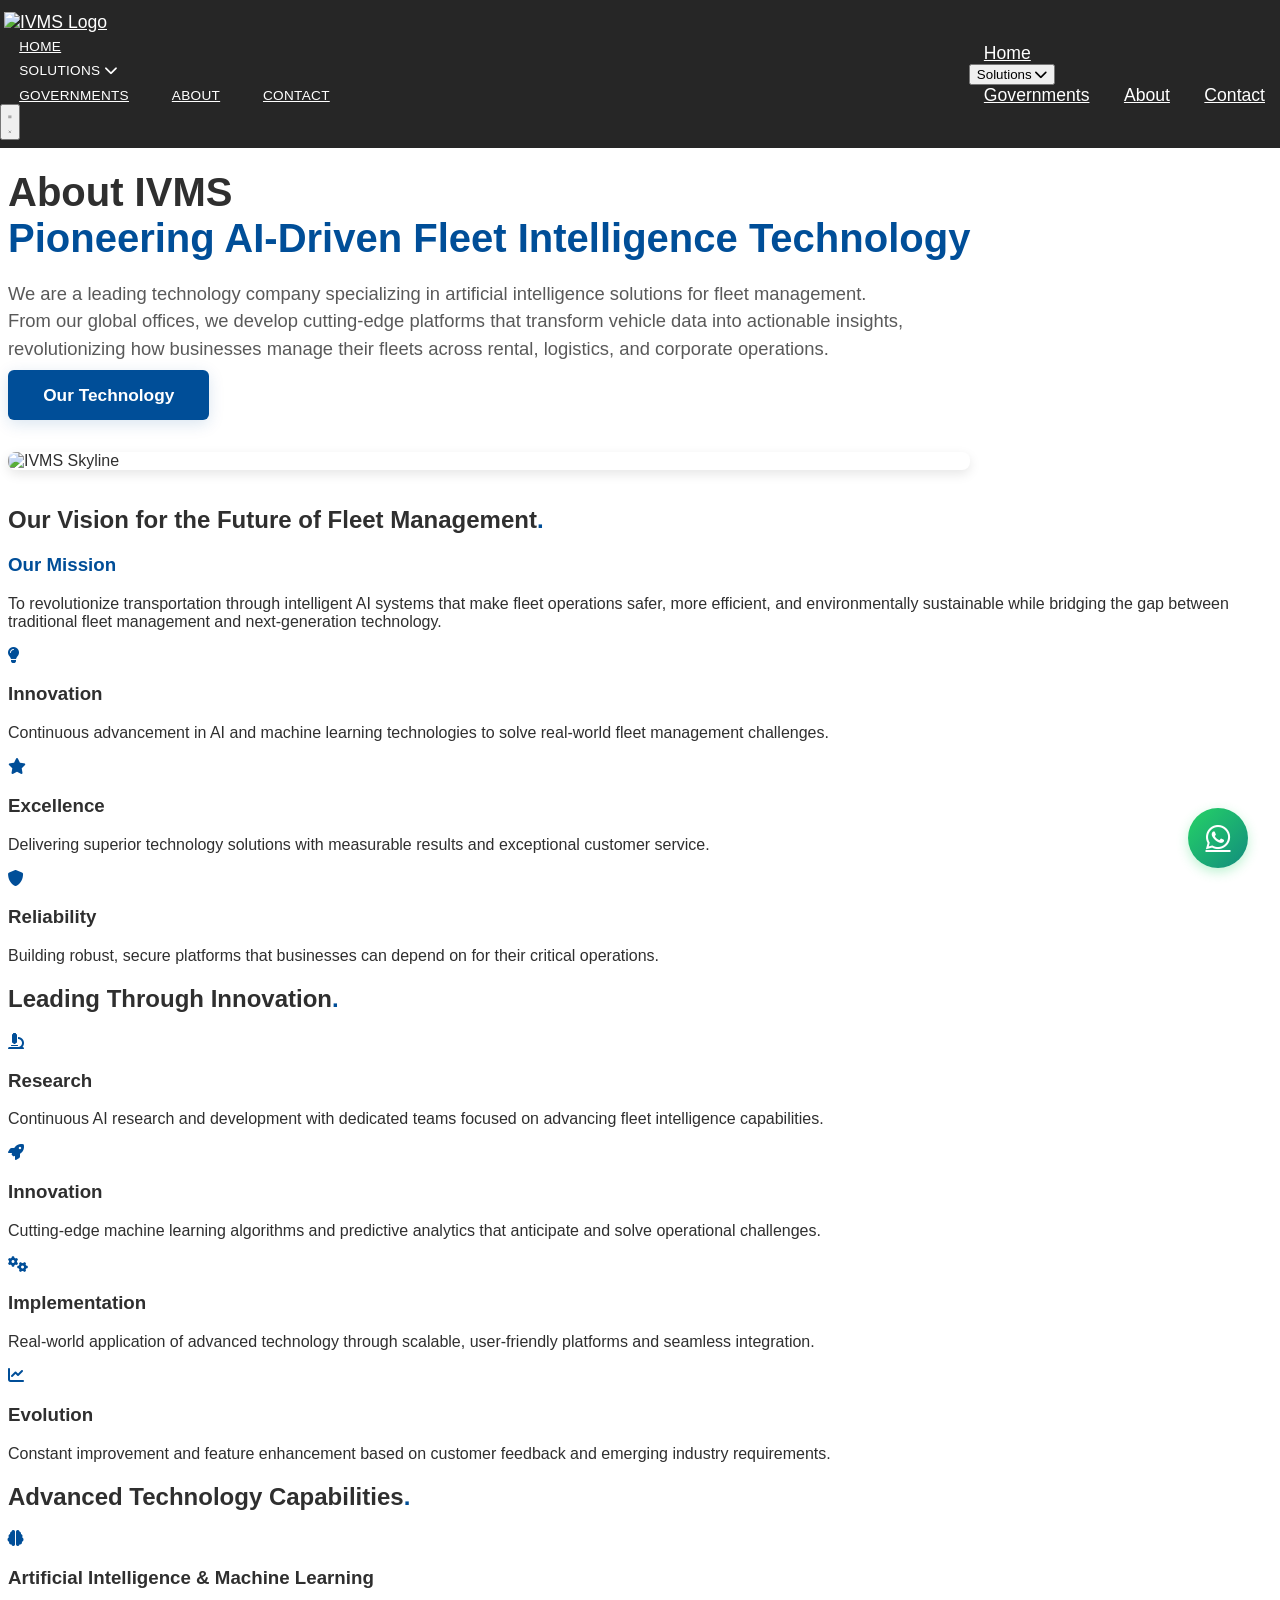
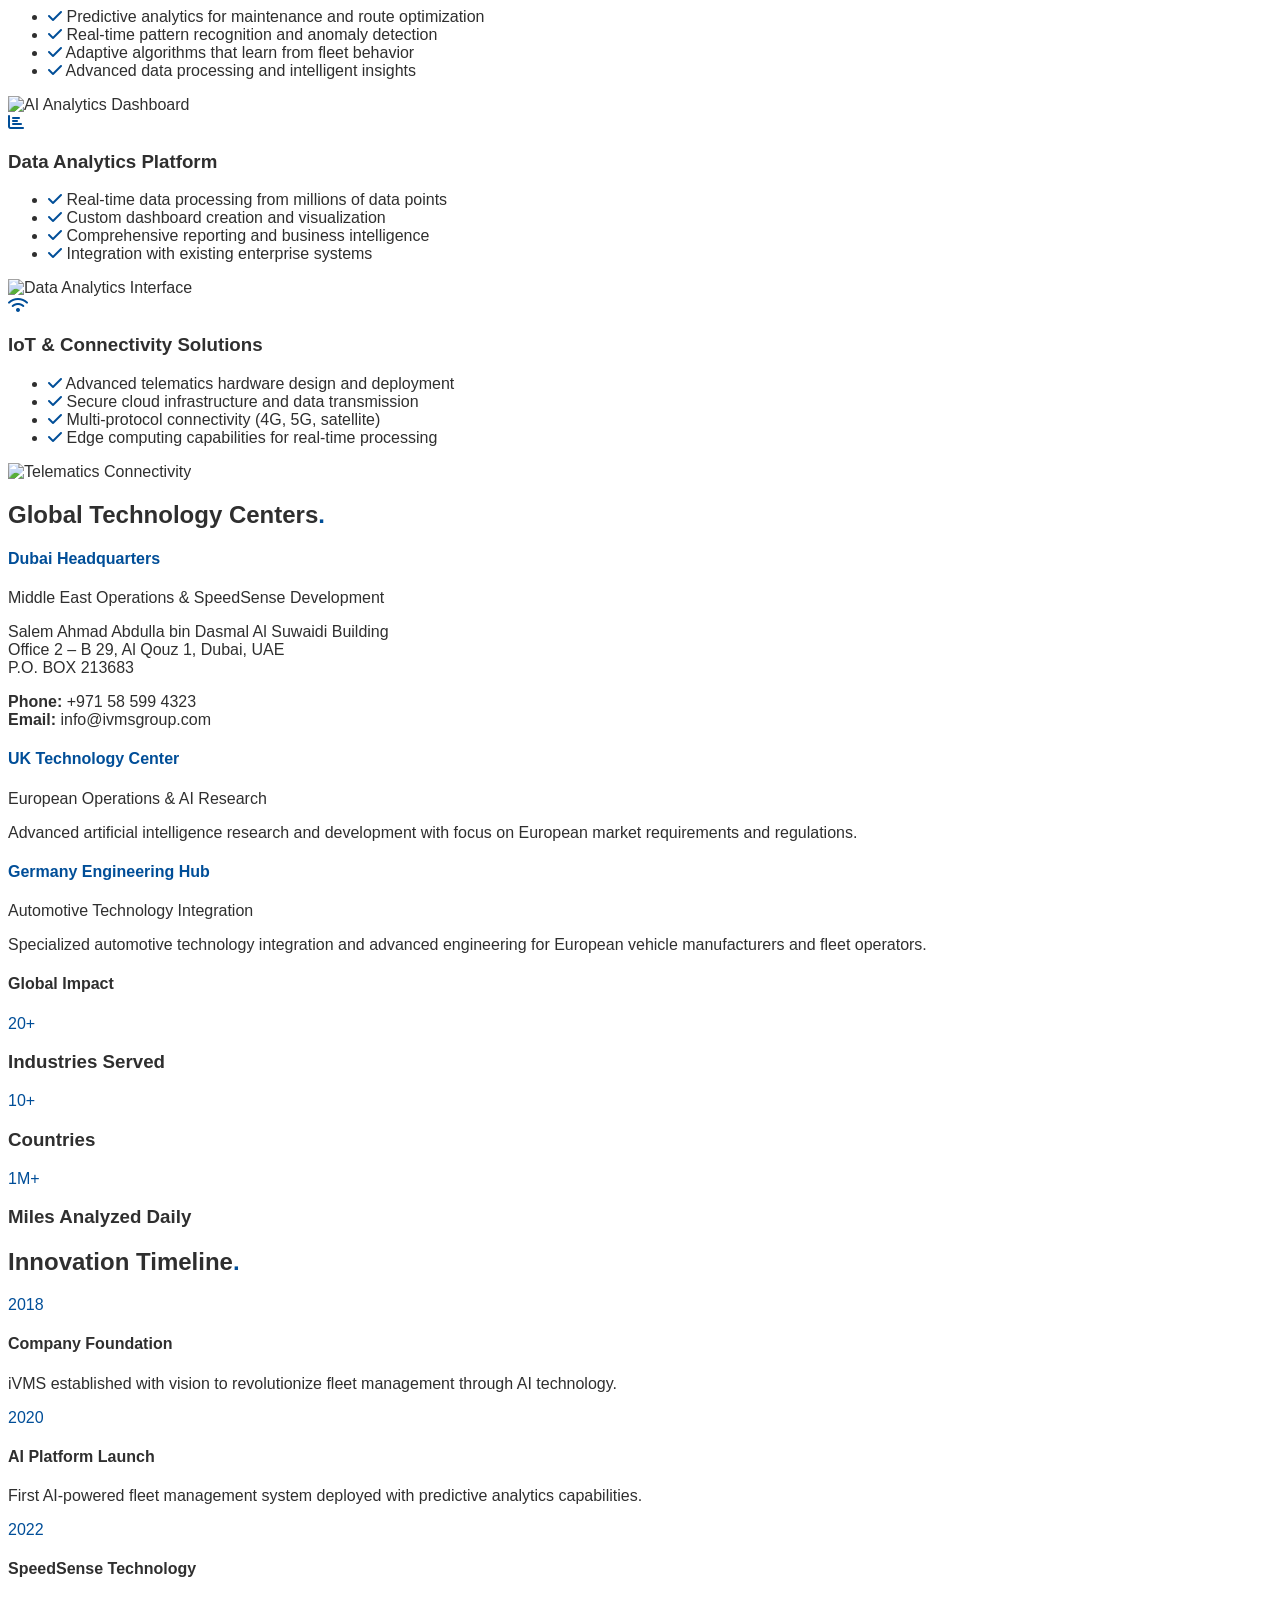
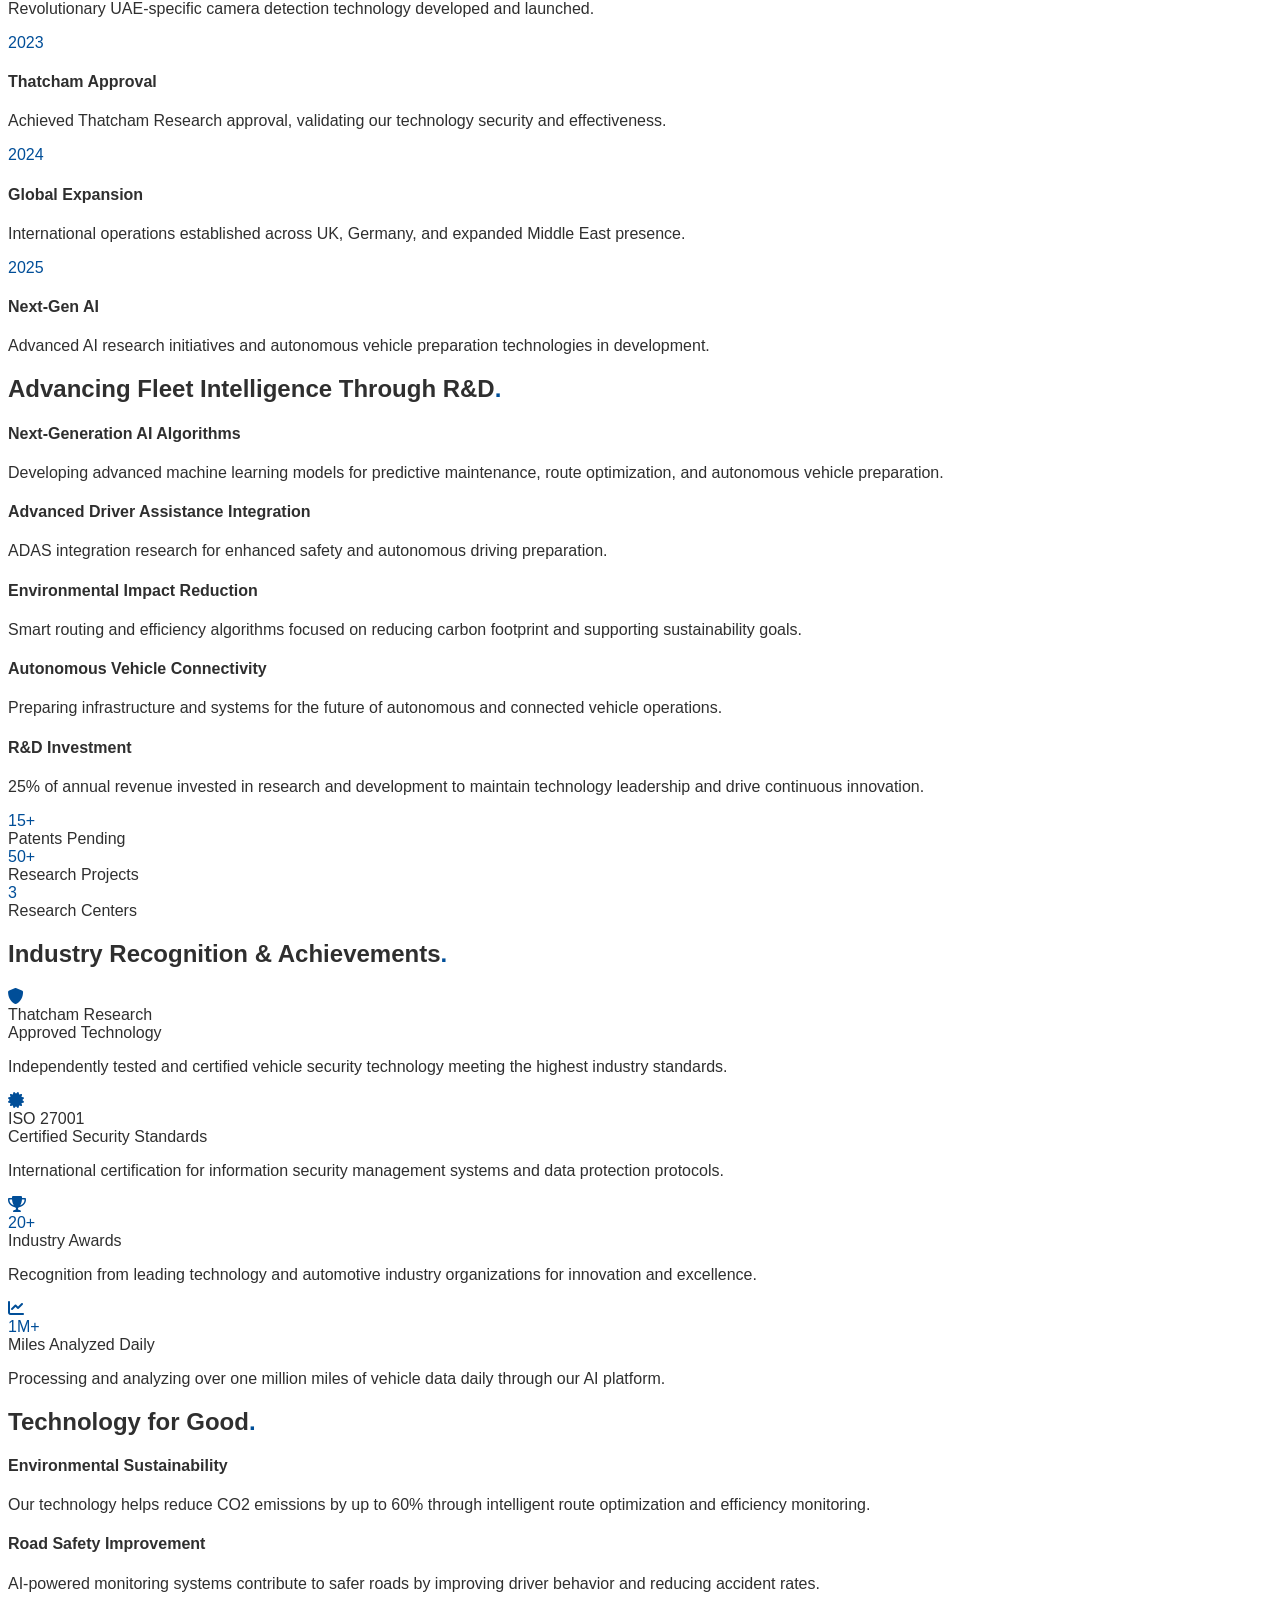
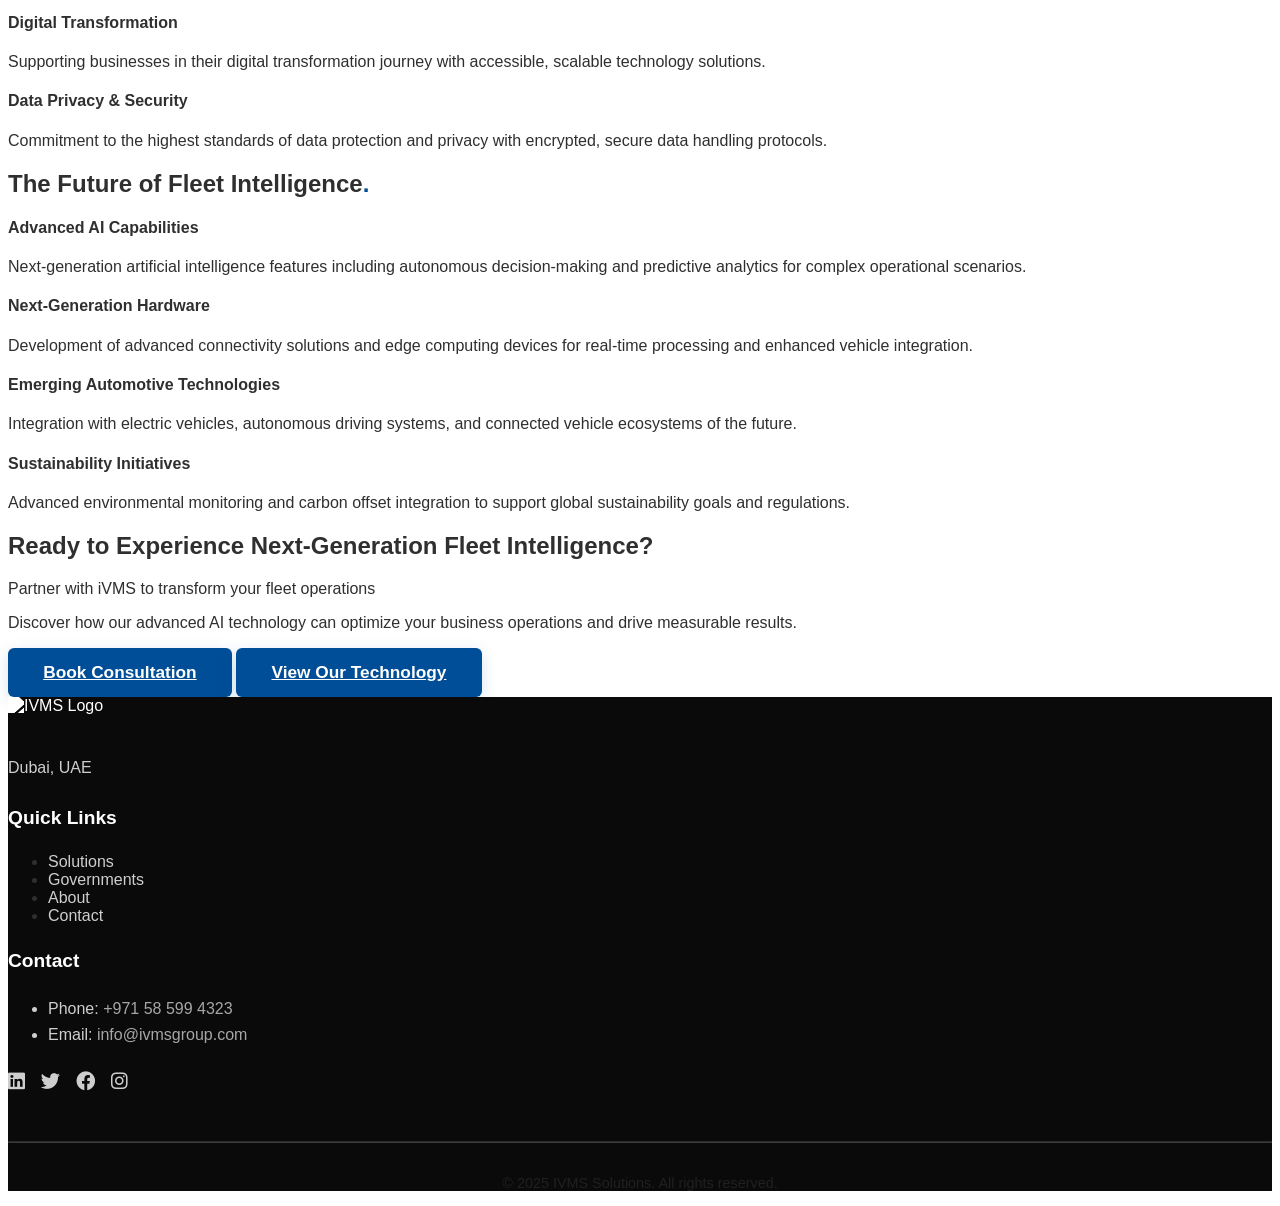
==== about.html @ 9faf1173 "Enhance website performance, accessibility, and user experience Co-authored-by: affan.mohammed1993 <" ====
<!DOCTYPE html>
<html lang="en-GB">
<head>
    <meta charset="UTF-8">
    <meta name="viewport" content="width=device-width, initial-scale=1.0">
    <meta name="description" content="About IVMS - Leading provider of AI-powered fleet technology solutions. Discover how our intelligent vehicle management systems predict, optimize, and protect fleet operations across rental, logistics, and government sectors.">
    <title>About Us | IVMS - Intelligent Vehicle Management System</title>
    <link href="https://cdn.jsdelivr.net/npm/tailwindcss@2.2.19/dist/tailwind.min.css" rel="stylesheet">
    <link rel="stylesheet" href="https://cdnjs.cloudflare.com/ajax/libs/font-awesome/6.0.0/css/all.min.css">
    <link rel="icon" type="image/png" href="src/images/ivms-logo.png">
    <link href="https://fonts.googleapis.com/css2?family=Inter:wght@300;400;500;600;700&display=swap" rel="stylesheet">
    <style>
        :root {
            --primary-blue: #004E98;
            --secondary-blue: #3A6EA5;
            --teal-primary: #00A3A3;
            --teal-light: #00D1D1;
            --teal-dark: #007A7A;
            --dark-bg: #0A0A0A;
            --light-bg: #FFFFFF;
            --text-primary: #2F2F2F;
            --text-secondary: rgba(47, 47, 47, 0.8);
            --text-light: #FFFFFF;
            --text-muted: #666666;
            --border-light: #EDEDED;
            --overlay-dark: rgba(30, 30, 30, 0.65);
            --card-bg: rgba(255, 255, 255, 0.05);
            --fleet-blue: var(--primary-blue);
            --urban-slate: #3A3F45;
            --white: #FFFFFF;
            --black: #000000;
            --text-dark: #2F2F2F;
            --text-medium: #333333;
            --overlay-opacity: 0.85;
            --font-family-primary: "Suisse BP Intl", sans-serif;
        }
        
        body {
            font-family: var(--font-family-primary);
            background-color: var(--white);
            color: var(--text-primary);
            overflow-x: hidden;
            -webkit-font-smoothing: antialiased;
            -moz-osx-font-smoothing: grayscale;
            scroll-behavior: smooth;
        }
        
        /* Smooth scrolling for anchor links with offset for fixed header */
        html {
            scroll-behavior: smooth;
            scroll-padding-top: 80px; /* Adjust based on your header height */
        }
        
        /* Ensure sections with IDs have proper spacing */
        section[id] {
            scroll-margin-top: 80px; /* Alternative for older browsers */
        }
        
        h1, h2, h3, h4, h5, h6 {
            font-family: var(--font-family-primary);
            color: var(--text-dark);
        }
        
        p, span, div, li, ul, ol, a, label, th, td {
            font-family: var(--font-family-primary);
            color: var(--text-dark);
        }
        
        .text-secondary {
            color: var(--text-secondary);
        }
        
        .hero-section-new-layout {
            display: flex;
            flex-direction: column;
            align-items: flex-start;
            padding: 8rem 0 0rem 0;
            background-color: var(--white);
            text-align: left;
        }

        .new-hero-headline {
            color: var(--text-dark);
            font-size: 2rem;
            font-weight: 700;
            line-height: 1.15;
            margin-bottom: 0.4rem;
            text-align: left;
            max-width: 900px;
            margin-left: 0;
            margin-right: auto;
        }

        .new-hero-support {
            color: var(--text-secondary);
            font-size: 1rem;
            line-height: 1.5;
            margin-bottom: 0.5rem;
            max-width: 800px;
            text-align: left;
            margin-left: 0;
            margin-right: auto;
        }

        .new-hero-image {
            display: block;
            height: auto;
            object-fit: contain;
            border-radius: 8px;
            box-shadow: 0 4px 12px rgba(0, 0, 0, 0.1);
            margin-top: 2rem;
            transition: transform 0.3s ease-in-out, box-shadow 0.3s ease-in-out;
        }

        .new-hero-image:hover {
            transform: scale(1.02);
            box-shadow: 0 8px 20px rgba(0, 0, 0, 0.2);
        }

        @media (min-width: 768px) {
            .new-hero-headline {
                font-size: 2.5rem;
                max-width: 1000px;
                margin-left: 0;
            }
            .new-hero-support {
                font-size: 1.15rem;
                max-width: 900px;
                margin-left: 0;
            }
            .hero-section-new-layout {
                padding: 8rem 0 1rem 0;
            }
        }
        
        .hero-cta, .cta-bottom {
            background: var(--primary-blue);
            color: var(--text-light);
            font-weight: 600;
            border-radius: 6px;
            padding: 0.9rem 2.2rem;
            border: none;
            font-size: 1.08rem;
            box-shadow: 0 4px 16px rgba(0, 78, 152, 0.15);
            transition: all 0.2s ease;
            white-space: nowrap;
            min-width: 120px;
        }
        
        .hero-cta:hover, .cta-bottom:hover {
            background: var(--secondary-blue);
            transform: translateY(-2px);
            box-shadow: 0 6px 24px rgba(0, 78, 152, 0.25);
        }
        
        .logo {
            height: 64px;
            max-width: 220px;
            width: auto;
            margin-right: 2rem;
            transition: height 0.2s, max-width 0.2s;
        }
        
        .footer-logo {
            height: 100px;
            width: auto;
        }
        
        .whatsapp-button {
            position: fixed;
            bottom: 2rem;
            right: 2rem;
            background: linear-gradient(135deg, #25D366 0%, #128C7E 100%);
            color: white;
            border-radius: 50%;
            width: 60px;
            height: 60px;
            display: flex;
            align-items: center;
            justify-content: center;
            box-shadow: 0 4px 12px rgba(37, 211, 102, 0.3);
            transition: all 0.3s ease;
            z-index: 100;
            animation: pulse 2s infinite;
        }
        
        .whatsapp-button:hover {
            transform: scale(1.1);
            box-shadow: 0 6px 16px rgba(37, 211, 102, 0.4);
        }
        
        .whatsapp-button i {
            font-size: 28px;
        }
        
        @keyframes pulse {
            0% {
                box-shadow: 0 0 0 0 rgba(37, 211, 102, 0.5);
            }
            70% {
                box-shadow: 0 0 0 15px rgba(37, 211, 102, 0);
            }
            100% {
                box-shadow: 0 0 0 0 rgba(37, 211, 102, 0);
            }
        }
        
        .main-nav {
            display: flex;
            align-items: center;
            justify-content: space-between;
            padding: 0.5rem 0;
            background: rgba(0, 0, 0, 0.85);
            backdrop-filter: blur(8px);
            border: none;
            box-shadow: none;
            position: fixed;
            top: 0;
            left: 0;
            width: 100%;
            z-index: 100;
            max-width: 100vw;
            transition: background 0.2s, backdrop-filter 0.2s;
        }
        
        .nav-logo {
            display: flex;
            align-items: center;
            background: transparent;
        }
        
        .nav-logo a {
            display: block;
            transition: all 0.3s ease;
            border-radius: 6px;
            padding: 4px;
        }
        
        .nav-logo a:hover {
            background: rgba(255, 255, 255, 0.1);
            backdrop-filter: blur(8px);
            transform: scale(1.05);
        }
        
        .nav-logo img {
            transition: all 0.3s ease;
        }
        
        .nav-logo a:hover img {
            filter: brightness(1.1);
        }
        
        .nav-links {
            display: flex;
            align-items: center;
            gap: 0.5rem;
        }
        
        .nav-link {
            color: #fff;
            font-weight: 500;
            font-size: 1.05rem;
            padding: 0.5rem 1.2rem;
            background: none;
            border: none;
            border-radius: 6px;
            transition: all 0.3s ease;
            position: relative;
            letter-spacing: 0.3px;
            text-transform: uppercase;
            font-size: 0.85rem;
        }
        
        .nav-link:hover, .nav-link:focus {
            color: #fff;
            background: rgba(255, 255, 255, 0.1);
            backdrop-filter: blur(8px);
        }
        
        .nav-link::after {
            content: '';
            display: block;
            width: 0;
            height: 2px;
            background: #00A3A3;
            transition: width 0.3s ease;
            position: absolute;
            left: 50%;
            transform: translateX(-50%);
            bottom: 0;
        }
        
        .nav-link:hover::after, .nav-link:focus::after {
            width: 70%;
        }
        
        @media (max-width: 900px) {
            .logo {
                height: 48px;
                max-width: 150px;
            }
            .nav-link {
                font-size: 0.95rem;
            }
        }
        
        @media (max-width: 600px) {
            .main-nav {
                flex-direction: column;
                align-items: flex-start;
                padding: 0.5rem 1rem;
            }
            .nav-links {
                flex-direction: column;
                align-items: flex-start;
                gap: 0.2rem;
                width: 100%;
            }
            .logo {
                height: 40px;
                max-width: 120px;
            }
        }
        
        .cta-bottom {
            background: var(--primary-blue);
            color: var(--text-light);
            font-weight: 600;
            border-radius: 6px;
            padding: 0.9rem 2.2rem;
            border: none;
            font-size: 1.08rem;
            box-shadow: 0 4px 16px rgba(0, 78, 152, 0.15);
            transition: all 0.2s ease;
            outline: none;
            display: inline-block;
        }
        
        .cta-bottom:hover, .cta-bottom:focus {
            background: var(--secondary-blue);
            transform: translateY(-2px);
            box-shadow: 0 6px 24px rgba(0, 78, 152, 0.25);
        }
        
        .footer-heading {
            color: #fff !important;
            font-size: 1.2rem;
            font-weight: 600;
            margin-bottom: 1.5rem;
            opacity: 1;
        }
        
        .footer-text {
            color: #fff !important;
            font-size: 1rem;
            line-height: 1.6;
            opacity: 0.8;
        }
        
        .footer-link {
            color: #fff !important;
            opacity: 0.8;
            transition: all 0.3s ease;
            text-decoration: none;
        }
        
        .footer-link:hover {
            color: #00A3A3 !important;
            opacity: 1;
        }
        
        .footer-logo {
            height: 80px;
            width: auto;
            margin-bottom: 1.5rem;
            filter: brightness(0) invert(1);
        }
        
        .footer-social-links {
            display: flex;
            gap: 1rem;
            margin-top: 1.5rem;
        }
        
        .footer-social-links a {
            color: #fff;
            opacity: 0.8;
            font-size: 1.2rem;
            transition: all 0.3s ease;
        }
        
        .footer-social-links a:hover {
            color: #00A3A3;
            opacity: 1;
            transform: translateY(-2px);
        }
        
        .footer-divider {
            border-color: rgba(255, 255, 255, 0.2);
            margin: 3rem 0 2rem 0;
        }
        
        .footer-copyright {
            color: #fff;
            opacity: 0.6;
            font-size: 0.9rem;
            text-align: center;
        }
        
        nav a {
            color: var(--text-light);
            transition: color 0.3s ease;
            font-size: 1.1rem;
            padding: 0 15px;
        }

        .dropdown-menu { display: none; position: absolute; top: 100%; left: 0; margin-top: 0; }
        .dropdown-menu.show { display: block !important; }
        @media (min-width: 640px) {
          .dropdown-parent:hover .dropdown-menu,
          .dropdown-parent:focus-within .dropdown-menu {
            display: block !important;
          }
        }

        .dropdown-menu a { color: #fff !important; }
    </style>
</head>
<body>
    <!-- Navigation Bar -->
    <nav class="fixed w-full z-50 main-nav">
        <div class="max-w-7xl mx-auto px-4 sm:px-6 lg:px-8">
            <div class="flex justify-between h-16 items-center">
                <div class="flex items-center">
                    <div class="flex-shrink-0 nav-logo">
                        <a href="index.html">
                        <img class="h-12 w-auto" src="src/images/ivms-logo.png" alt="IVMS Logo">
                        </a>
                    </div>
                    <div class="hidden sm:ml-6 sm:flex sm:space-x-8">
                        <a href="index.html" class="nav-link">Home</a>
                        <div class="relative group dropdown-parent">
                            <button class="nav-link dropdown-toggle">Solutions <i class="fas fa-chevron-down text-xs ml-1"></i></button>
                            <div class="dropdown-menu absolute left-0 bg-gray-800 text-white mt-2 rounded-md shadow-lg z-20 min-w-[180px]">
                                <a href="speedsense.html" class="block px-4 py-2 text-sm hover:bg-gray-700">SpeedSense</a>
                                <a href="rental-leasing.html" class="block px-4 py-2 text-sm hover:bg-gray-700">Rental & Leasing</a>
                                <a href="logistics.html" class="block px-4 py-2 text-sm hover:bg-gray-700">Logistics</a>
                            </div>
                        </div>
                        <a href="governments.html" class="nav-link">Governments</a>
                        <a href="about.html" class="nav-link">About</a>
                        <a href="contact.html" class="nav-link">Contact</a>
                    </div>
                </div>
                <div class="-mr-2 flex items-center sm:hidden">
                    <button id="mobile-menu-button" type="button" class="inline-flex items-center justify-center p-2 rounded-md text-white hover:text-gray-200 hover:bg-gray-700 focus:outline-none focus:ring-2 focus:ring-inset focus:ring-white" aria-controls="mobile-menu" aria-expanded="false">
                        <span class="sr-only">Open main menu</span>
                        <svg class="block h-6 w-6" xmlns="http://www.w3.org/2000/svg" fill="none" viewBox="0 0 24 24" stroke="currentColor" aria-hidden="true">
                            <path stroke-linecap="round" stroke-linejoin="round" stroke-width="2" d="M4 6h16M4 12h16M4 18h16" />
                        </svg>
                        <svg class="hidden h-6 w-6" xmlns="http://www.w3.org/2000/svg" fill="none" viewBox="0 0 24 24" stroke="currentColor" aria-hidden="true">
                            <path stroke-linecap="round" stroke-linejoin="round" stroke-width="2" d="M6 18L18 6M6 6l12 12" />
                        </svg>
                    </button>
                </div>
            </div>
        </div>
        <!-- Mobile menu -->
        <div class="sm:hidden hidden" id="mobile-menu">
            <div class="px-2 pt-2 pb-3 space-y-1">
                <a href="index.html" class="block px-3 py-2 rounded-md text-base font-medium text-white hover:bg-gray-700">Home</a>
                <div class="group dropdown-parent">
                    <button class="block px-3 py-2 rounded-md text-base font-medium text-white hover:bg-gray-700 w-full text-left dropdown-toggle">Solutions <i class="fas fa-chevron-down text-xs ml-1"></i></button>
                    <div class="dropdown-menu hidden pl-4 space-y-1">
                        <a href="speedsense.html" class="block px-3 py-2 rounded-md text-base font-medium text-white hover:bg-gray-700">SpeedSense</a>
                        <a href="rental-leasing.html" class="block px-3 py-2 rounded-md text-base font-medium text-white hover:bg-gray-700">Rental & Leasing</a>
                        <a href="logistics.html" class="block px-3 py-2 rounded-md text-base font-medium text-white hover:bg-gray-700">Logistics</a>
                    </div>
                </div>
                <a href="governments.html" class="block px-3 py-2 rounded-md text-base font-medium text-white hover:bg-gray-700">Governments</a>
                <a href="about.html" class="block px-3 py-2 rounded-md text-base font-medium text-white hover:bg-gray-700">About</a>
                <a href="contact.html" class="block px-3 py-2 rounded-md text-base font-medium text-white hover:bg-gray-700">Contact</a>
            </div>
        </div>
    </nav>

    <main>
        <!-- Hero Section -->
        <section class="hero-section-new-layout">
            <div class="max-w-7xl mx-auto px-4">
                <div class="w-full bg-[#f7f7f9] rounded-2xl shadow-xl p-6 md:p-8 flex flex-col lg:flex-row items-center gap-12">
                    <div class="lg:w-1/2 w-full">
                        <h1 class="new-hero-headline text-4xl md:text-5xl lg:text-6xl font-bold mb-6 leading-tight">
                            About IVMS<br>
                            <span style="color: #004E98;">Pioneering AI-Driven Fleet Intelligence Technology</span>
                        </h1>
                        <p class="new-hero-support text-lg text-gray-600 mb-8">
                            We are a leading technology company specializing in artificial intelligence solutions for fleet management. From our global offices, we develop cutting-edge platforms that transform vehicle data into actionable insights, revolutionizing how businesses manage their fleets across rental, logistics, and corporate operations.
                        </p>
                        <button class="cta-bottom">Our Technology</button>
                    </div>
                    <div class="lg:w-1/2 w-full flex justify-center">
                        <img src="src/images/ivms-skyline.png" alt="IVMS Skyline" class="new-hero-image rounded-lg shadow-xl w-full max-w-xl">
                    </div>
                </div>
            </div>
        </section>

        <!-- Company Vision Section -->
        <section class="py-20 bg-white">
            <div class="max-w-7xl mx-auto px-4">
                <h2 class="text-4xl font-bold mb-8">Our Vision for the Future of Fleet Management<span style="color:#004E98;">.</span></h2>
                <div class="w-full bg-[#f7f7f9] rounded-2xl shadow-xl p-10 mb-12">
                    <h3 class="text-2xl font-bold mb-6" style="color: #004E98;">Our Mission</h3>
                    <p class="text-lg text-gray-600">
                        To revolutionize transportation through intelligent AI systems that make fleet operations safer, more efficient, and environmentally sustainable while bridging the gap between traditional fleet management and next-generation technology.
                    </p>
                </div>
                <div class="grid grid-cols-1 md:grid-cols-3 gap-8">
                    <div class="bg-white rounded-lg shadow-lg p-8 transform hover:-translate-y-2 transition-transform duration-300">
                        <div class="text-4xl mb-4"><i class="fas fa-lightbulb" style="color: #004E98;"></i></div>
                        <h3 class="text-xl font-semibold text-gray-800 mb-3">Innovation</h3>
                        <p class="text-gray-600">Continuous advancement in AI and machine learning technologies to solve real-world fleet management challenges.</p>
                    </div>
                    <div class="bg-white rounded-lg shadow-lg p-8 transform hover:-translate-y-2 transition-transform duration-300">
                        <div class="text-4xl mb-4"><i class="fas fa-star" style="color: #004E98;"></i></div>
                        <h3 class="text-xl font-semibold text-gray-800 mb-3">Excellence</h3>
                        <p class="text-gray-600">Delivering superior technology solutions with measurable results and exceptional customer service.</p>
                    </div>
                    <div class="bg-white rounded-lg shadow-lg p-8 transform hover:-translate-y-2 transition-transform duration-300">
                        <div class="text-4xl mb-4"><i class="fas fa-shield-alt" style="color: #004E98;"></i></div>
                        <h3 class="text-xl font-semibold text-gray-800 mb-3">Reliability</h3>
                        <p class="text-gray-600">Building robust, secure platforms that businesses can depend on for their critical operations.</p>
                    </div>
                </div>
            </div>
        </section>

        <!-- Technology Leadership Section -->
        <section class="py-20 bg-[#f7f7f9]">
            <div class="max-w-7xl mx-auto px-4">
                <h2 class="text-4xl font-bold text-center mb-16">
                    Leading Through Innovation<span style="color:#004E98;">.</span>
                </h2>
                <div class="grid grid-cols-1 md:grid-cols-2 lg:grid-cols-4 gap-8">
                    <div class="bg-white rounded-lg shadow-lg p-8">
                        <div class="text-4xl mb-4"><i class="fas fa-microscope" style="color: #004E98;"></i></div>
                        <h3 class="text-xl font-semibold text-gray-800 mb-3">Research</h3>
                        <p class="text-gray-600">Continuous AI research and development with dedicated teams focused on advancing fleet intelligence capabilities.</p>
                    </div>
                    <div class="bg-white rounded-lg shadow-lg p-8">
                        <div class="text-4xl mb-4"><i class="fas fa-rocket" style="color: #004E98;"></i></div>
                        <h3 class="text-xl font-semibold text-gray-800 mb-3">Innovation</h3>
                        <p class="text-gray-600">Cutting-edge machine learning algorithms and predictive analytics that anticipate and solve operational challenges.</p>
                    </div>
                    <div class="bg-white rounded-lg shadow-lg p-8">
                        <div class="text-4xl mb-4"><i class="fas fa-cogs" style="color: #004E98;"></i></div>
                        <h3 class="text-xl font-semibold text-gray-800 mb-3">Implementation</h3>
                        <p class="text-gray-600">Real-world application of advanced technology through scalable, user-friendly platforms and seamless integration.</p>
                    </div>
                    <div class="bg-white rounded-lg shadow-lg p-8">
                        <div class="text-4xl mb-4"><i class="fas fa-chart-line" style="color: #004E98;"></i></div>
                        <h3 class="text-xl font-semibold text-gray-800 mb-3">Evolution</h3>
                        <p class="text-gray-600">Constant improvement and feature enhancement based on customer feedback and emerging industry requirements.</p>
                    </div>
                </div>
            </div>
        </section>

        <!-- Core Technology Capabilities Section -->
        <section class="py-20 bg-white">
            <div class="max-w-7xl mx-auto px-4">
                <h2 class="text-4xl font-bold text-center mb-16">
                    Advanced Technology Capabilities<span style="color:#004E98;">.</span>
                </h2>
                <div class="space-y-12">
                    <div class="bg-[#f7f7f9] rounded-2xl shadow-xl p-10">
                        <div class="flex flex-col lg:flex-row items-start gap-8">
                            <div class="lg:w-1/2">
                                <div class="flex items-center mb-6">
                                    <div class="text-4xl mr-4"><i class="fas fa-brain" style="color: #004E98;"></i></div>
                                    <h3 class="text-2xl font-bold text-gray-800">Artificial Intelligence & Machine Learning</h3>
                                </div>
                                <ul class="text-gray-600 space-y-3">
                                    <li class="flex items-start">
                                        <i class="fas fa-check mr-2 mt-1" style="color: #004E98;"></i>
                                        <span>Predictive analytics for maintenance and route optimization</span>
                                    </li>
                                    <li class="flex items-start">
                                        <i class="fas fa-check mr-2 mt-1" style="color: #004E98;"></i>
                                        <span>Real-time pattern recognition and anomaly detection</span>
                                    </li>
                                    <li class="flex items-start">
                                        <i class="fas fa-check mr-2 mt-1" style="color: #004E98;"></i>
                                        <span>Adaptive algorithms that learn from fleet behavior</span>
                                    </li>
                                    <li class="flex items-start">
                                        <i class="fas fa-check mr-2 mt-1" style="color: #004E98;"></i>
                                        <span>Advanced data processing and intelligent insights</span>
                                    </li>
                                </ul>
                            </div>
                            <div class="lg:w-1/2">
                                <div class="bg-white rounded-lg p-6 h-64 flex items-center justify-center">
                                    <img src="src/images/ai-analytics-dashboard.png" alt="AI Analytics Dashboard" class="rounded-lg shadow-xl w-full h-64 object-cover">
                                </div>
                            </div>
                        </div>
                    </div>

                    <div class="bg-[#f7f7f9] rounded-2xl shadow-xl p-10">
                        <div class="flex flex-col lg:flex-row items-start gap-8">
                            <div class="lg:w-1/2">
                                <div class="flex items-center mb-6">
                                    <div class="text-4xl mr-4"><i class="fas fa-chart-bar" style="color: #004E98;"></i></div>
                                    <h3 class="text-2xl font-bold text-gray-800">Data Analytics Platform</h3>
                                </div>
                                <ul class="text-gray-600 space-y-3">
                                    <li class="flex items-start">
                                        <i class="fas fa-check mr-2 mt-1" style="color: #004E98;"></i>
                                        <span>Real-time data processing from millions of data points</span>
                                    </li>
                                    <li class="flex items-start">
                                        <i class="fas fa-check mr-2 mt-1" style="color: #004E98;"></i>
                                        <span>Custom dashboard creation and visualization</span>
                                    </li>
                                    <li class="flex items-start">
                                        <i class="fas fa-check mr-2 mt-1" style="color: #004E98;"></i>
                                        <span>Comprehensive reporting and business intelligence</span>
                                    </li>
                                    <li class="flex items-start">
                                        <i class="fas fa-check mr-2 mt-1" style="color: #004E98;"></i>
                                        <span>Integration with existing enterprise systems</span>
                                    </li>
                                </ul>
                            </div>
                            <div class="lg:w-1/2">
                                <div class="bg-white rounded-lg p-6 h-64 flex items-center justify-center">
                                    <img src="src/images/data-analytics-interface.png" alt="Data Analytics Interface" class="rounded-lg shadow-xl w-full h-64 object-cover">
                                </div>
                            </div>
                        </div>
                    </div>

                    <div class="bg-[#f7f7f9] rounded-2xl shadow-xl p-10">
                        <div class="flex flex-col lg:flex-row items-start gap-8">
                            <div class="lg:w-1/2">
                                <div class="flex items-center mb-6">
                                    <div class="text-4xl mr-4"><i class="fas fa-wifi" style="color: #004E98;"></i></div>
                                    <h3 class="text-2xl font-bold text-gray-800">IoT & Connectivity Solutions</h3>
                                </div>
                                <ul class="text-gray-600 space-y-3">
                                    <li class="flex items-start">
                                        <i class="fas fa-check mr-2 mt-1" style="color: #004E98;"></i>
                                        <span>Advanced telematics hardware design and deployment</span>
                                    </li>
                                    <li class="flex items-start">
                                        <i class="fas fa-check mr-2 mt-1" style="color: #004E98;"></i>
                                        <span>Secure cloud infrastructure and data transmission</span>
                                    </li>
                                    <li class="flex items-start">
                                        <i class="fas fa-check mr-2 mt-1" style="color: #004E98;"></i>
                                        <span>Multi-protocol connectivity (4G, 5G, satellite)</span>
                                    </li>
                                    <li class="flex items-start">
                                        <i class="fas fa-check mr-2 mt-1" style="color: #004E98;"></i>
                                        <span>Edge computing capabilities for real-time processing</span>
                                    </li>
                                </ul>
                            </div>
                            <div class="lg:w-1/2">
                                <div class="bg-white rounded-lg p-6 h-64 flex items-center justify-center">
                                    <img src="src/images/telematics-connectivity.png" alt="Telematics Connectivity" class="rounded-lg shadow-xl w-full h-64 object-cover">
                                </div>
                            </div>
                        </div>
                    </div>
                </div>
            </div>
        </section>

        <!-- Global Presence Section -->
        <section class="py-20 bg-[#f7f7f9]">
            <div class="max-w-7xl mx-auto px-4">
                <h2 class="text-4xl font-bold text-center mb-16">
                    Global Technology Centers<span style="color:#004E98;">.</span>
                </h2>
                <div class="grid grid-cols-1 lg:grid-cols-3 gap-8 mb-12">
                    <div class="bg-white rounded-lg shadow-lg p-8 border-l-4 border-[#004E98]">
                        <h4 class="text-xl font-bold mb-4" style="color: #004E98;">Dubai Headquarters</h4>
                        <p class="font-semibold mb-3">Middle East Operations & SpeedSense Development</p>
                        <p class="text-gray-600 mb-4">
                            Salem Ahmad Abdulla bin Dasmal Al Suwaidi Building<br>
                            Office 2 – B 29, Al Qouz 1, Dubai, UAE<br>
                            P.O. BOX 213683
                        </p>
                        <p class="text-gray-600">
                            <strong>Phone:</strong> +971 58 599 4323<br>
                            <strong>Email:</strong> info@ivmsgroup.com
                        </p>
                    </div>
                    
                    <div class="bg-white rounded-lg shadow-lg p-8">
                        <h4 class="text-xl font-bold mb-4" style="color: #004E98;">UK Technology Center</h4>
                        <p class="font-semibold mb-3">European Operations & AI Research</p>
                        <p class="text-gray-600">Advanced artificial intelligence research and development with focus on European market requirements and regulations.</p>
                    </div>
                    
                    <div class="bg-white rounded-lg shadow-lg p-8">
                        <h4 class="text-xl font-bold mb-4" style="color: #004E98;">Germany Engineering Hub</h4>
                        <p class="font-semibold mb-3">Automotive Technology Integration</p>
                        <p class="text-gray-600">Specialized automotive technology integration and advanced engineering for European vehicle manufacturers and fleet operators.</p>
                    </div>
                </div>
                
                <div class="bg-white rounded-lg shadow-lg p-8">
                    <h4 class="text-2xl font-bold mb-8 text-center">Global Impact</h4>
                    <div class="grid grid-cols-1 md:grid-cols-3 gap-8">
                        <div class="text-center">
                            <div class="text-6xl font-bold mb-4" style="color: #004E98;">20+</div>
                            <h3 class="text-xl font-semibold text-gray-800 mb-2">Industries Served</h3>
                        </div>
                        <div class="text-center">
                            <div class="text-6xl font-bold mb-4" style="color: #004E98;">10+</div>
                            <h3 class="text-xl font-semibold text-gray-800 mb-2">Countries</h3>
                        </div>
                        <div class="text-center">
                            <div class="text-6xl font-bold mb-4" style="color: #004E98;">1M+</div>
                            <h3 class="text-xl font-semibold text-gray-800 mb-2">Miles Analyzed Daily</h3>
                        </div>
                    </div>
                </div>
            </div>
        </section>

        <!-- Company Milestones Section -->
        <section class="py-20 bg-white">
            <div class="max-w-7xl mx-auto px-4">
                <h2 class="text-4xl font-bold text-center mb-16">
                    Innovation Timeline<span style="color:#004E98;">.</span>
                </h2>
                <div class="grid grid-cols-1 md:grid-cols-2 lg:grid-cols-3 gap-8">
                    <div class="bg-[#f7f7f9] rounded-lg shadow-lg p-8">
                        <div class="text-3xl font-bold mb-4" style="color: #004E98;">2018</div>
                        <h4 class="text-xl font-semibold text-gray-800 mb-3">Company Foundation</h4>
                        <p class="text-gray-600">iVMS established with vision to revolutionize fleet management through AI technology.</p>
                    </div>
                    
                    <div class="bg-[#f7f7f9] rounded-lg shadow-lg p-8">
                        <div class="text-3xl font-bold mb-4" style="color: #004E98;">2020</div>
                        <h4 class="text-xl font-semibold text-gray-800 mb-3">AI Platform Launch</h4>
                        <p class="text-gray-600">First AI-powered fleet management system deployed with predictive analytics capabilities.</p>
                    </div>
                    
                    <div class="bg-[#f7f7f9] rounded-lg shadow-lg p-8">
                        <div class="text-3xl font-bold mb-4" style="color: #004E98;">2022</div>
                        <h4 class="text-xl font-semibold text-gray-800 mb-3">SpeedSense Technology</h4>
                        <p class="text-gray-600">Revolutionary UAE-specific camera detection technology developed and launched.</p>
                    </div>
                    
                    <div class="bg-[#f7f7f9] rounded-lg shadow-lg p-8">
                        <div class="text-3xl font-bold mb-4" style="color: #004E98;">2023</div>
                        <h4 class="text-xl font-semibold text-gray-800 mb-3">Thatcham Approval</h4>
                        <p class="text-gray-600">Achieved Thatcham Research approval, validating our technology security and effectiveness.</p>
                    </div>
                    
                    <div class="bg-[#f7f7f9] rounded-lg shadow-lg p-8">
                        <div class="text-3xl font-bold mb-4" style="color: #004E98;">2024</div>
                        <h4 class="text-xl font-semibold text-gray-800 mb-3">Global Expansion</h4>
                        <p class="text-gray-600">International operations established across UK, Germany, and expanded Middle East presence.</p>
                    </div>
                    
                    <div class="bg-[#f7f7f9] rounded-lg shadow-lg p-8">
                        <div class="text-3xl font-bold mb-4" style="color: #004E98;">2025</div>
                        <h4 class="text-xl font-semibold text-gray-800 mb-3">Next-Gen AI</h4>
                        <p class="text-gray-600">Advanced AI research initiatives and autonomous vehicle preparation technologies in development.</p>
                    </div>
                </div>
            </div>
        </section>

        <!-- Research & Development Section -->
        <section class="py-20 bg-white">
            <div class="max-w-7xl mx-auto px-4">
                <h2 class="text-4xl font-bold text-center mb-16">
                    Advancing Fleet Intelligence Through R&D<span style="color:#004E98;">.</span>
                </h2>
                <div class="grid grid-cols-1 md:grid-cols-2 lg:grid-cols-4 gap-8 mb-12">
                    <div class="bg-[#f7f7f9] rounded-lg shadow-lg p-8">
                        <h4 class="text-xl font-semibold text-gray-800 mb-3">Next-Generation AI Algorithms</h4>
                        <p class="text-gray-600">Developing advanced machine learning models for predictive maintenance, route optimization, and autonomous vehicle preparation.</p>
                    </div>
                    
                    <div class="bg-[#f7f7f9] rounded-lg shadow-lg p-8">
                        <h4 class="text-xl font-semibold text-gray-800 mb-3">Advanced Driver Assistance Integration</h4>
                        <p class="text-gray-600">ADAS integration research for enhanced safety and autonomous driving preparation.</p>
                    </div>
                    
                    <div class="bg-[#f7f7f9] rounded-lg shadow-lg p-8">
                        <h4 class="text-xl font-semibold text-gray-800 mb-3">Environmental Impact Reduction</h4>
                        <p class="text-gray-600">Smart routing and efficiency algorithms focused on reducing carbon footprint and supporting sustainability goals.</p>
                    </div>
                    
                    <div class="bg-[#f7f7f9] rounded-lg shadow-lg p-8">
                        <h4 class="text-xl font-semibold text-gray-800 mb-3">Autonomous Vehicle Connectivity</h4>
                        <p class="text-gray-600">Preparing infrastructure and systems for the future of autonomous and connected vehicle operations.</p>
                    </div>
                </div>
                
                <div class="bg-[#f7f7f9] rounded-2xl shadow-xl p-10">
                    <h4 class="text-2xl font-bold mb-6 text-center">R&D Investment</h4>
                    <p class="text-lg text-gray-600 text-center mb-8">25% of annual revenue invested in research and development to maintain technology leadership and drive continuous innovation.</p>
                    <div class="grid grid-cols-1 md:grid-cols-3 gap-8">
                        <div class="text-center">
                            <div class="text-4xl font-bold mb-2" style="color: #004E98;">15+</div>
                            <div class="text-lg font-semibold text-gray-800">Patents Pending</div>
                        </div>
                        <div class="text-center">
                            <div class="text-4xl font-bold mb-2" style="color: #004E98;">50+</div>
                            <div class="text-lg font-semibold text-gray-800">Research Projects</div>
                        </div>
                        <div class="text-center">
                            <div class="text-4xl font-bold mb-2" style="color: #004E98;">3</div>
                            <div class="text-lg font-semibold text-gray-800">Research Centers</div>
                        </div>
                    </div>
                </div>
            </div>
        </section>

        <!-- Industry Recognition Section -->
        <section class="py-20 bg-[#f7f7f9]">
            <div class="max-w-7xl mx-auto px-4">
                <h2 class="text-4xl font-bold text-center mb-16">
                    Industry Recognition & Achievements<span style="color:#004E98;">.</span>
                </h2>
                <div class="grid grid-cols-1 md:grid-cols-2 lg:grid-cols-4 gap-8">
                    <div class="bg-white rounded-lg shadow-lg p-8 text-center">
                        <div class="text-4xl mb-4"><i class="fas fa-shield-alt" style="color: #004E98;"></i></div>
                        <div class="text-xl font-bold text-gray-800 mb-2">Thatcham Research</div>
                        <div class="text-sm text-gray-600 mb-3">Approved Technology</div>
                        <p class="text-gray-600">Independently tested and certified vehicle security technology meeting the highest industry standards.</p>
                    </div>
                    
                    <div class="bg-white rounded-lg shadow-lg p-8 text-center">
                        <div class="text-4xl mb-4"><i class="fas fa-certificate" style="color: #004E98;"></i></div>
                        <div class="text-xl font-bold text-gray-800 mb-2">ISO 27001</div>
                        <div class="text-sm text-gray-600 mb-3">Certified Security Standards</div>
                        <p class="text-gray-600">International certification for information security management systems and data protection protocols.</p>
                    </div>
                    
                    <div class="bg-white rounded-lg shadow-lg p-8 text-center">
                        <div class="text-4xl mb-4"><i class="fas fa-trophy" style="color: #004E98;"></i></div>
                        <div class="text-3xl font-bold mb-2" style="color: #004E98;">20+</div>
                        <div class="text-sm text-gray-600 mb-3">Industry Awards</div>
                        <p class="text-gray-600">Recognition from leading technology and automotive industry organizations for innovation and excellence.</p>
                    </div>
                    
                    <div class="bg-white rounded-lg shadow-lg p-8 text-center">
                        <div class="text-4xl mb-4"><i class="fas fa-chart-line" style="color: #004E98;"></i></div>
                        <div class="text-3xl font-bold mb-2" style="color: #004E98;">1M+</div>
                        <div class="text-sm text-gray-600 mb-3">Miles Analyzed Daily</div>
                        <p class="text-gray-600">Processing and analyzing over one million miles of vehicle data daily through our AI platform.</p>
                    </div>
                </div>
            </div>
        </section>

        <!-- Corporate Responsibility Section -->
        <section class="py-20 bg-white">
            <div class="max-w-7xl mx-auto px-4">
                <h2 class="text-4xl font-bold text-center mb-16">
                    Technology for Good<span style="color:#004E98;">.</span>
                </h2>
                <div class="grid grid-cols-1 md:grid-cols-2 lg:grid-cols-4 gap-8">
                    <div class="bg-[#f7f7f9] rounded-lg shadow-lg p-8">
                        <h4 class="text-xl font-semibold text-gray-800 mb-3">Environmental Sustainability</h4>
                        <p class="text-gray-600">Our technology helps reduce CO2 emissions by up to 60% through intelligent route optimization and efficiency monitoring.</p>
                    </div>
                    
                    <div class="bg-[#f7f7f9] rounded-lg shadow-lg p-8">
                        <h4 class="text-xl font-semibold text-gray-800 mb-3">Road Safety Improvement</h4>
                        <p class="text-gray-600">AI-powered monitoring systems contribute to safer roads by improving driver behavior and reducing accident rates.</p>
                    </div>
                    
                    <div class="bg-[#f7f7f9] rounded-lg shadow-lg p-8">
                        <h4 class="text-xl font-semibold text-gray-800 mb-3">Digital Transformation</h4>
                        <p class="text-gray-600">Supporting businesses in their digital transformation journey with accessible, scalable technology solutions.</p>
                    </div>
                    
                    <div class="bg-[#f7f7f9] rounded-lg shadow-lg p-8">
                        <h4 class="text-xl font-semibold text-gray-800 mb-3">Data Privacy & Security</h4>
                        <p class="text-gray-600">Commitment to the highest standards of data protection and privacy with encrypted, secure data handling protocols.</p>
                    </div>
                </div>
            </div>
        </section>

        <!-- Future Innovation Section -->
        <section class="py-20 bg-[#f7f7f9]">
            <div class="max-w-7xl mx-auto px-4">
                <h2 class="text-4xl font-bold text-center mb-16">
                    The Future of Fleet Intelligence<span style="color:#004E98;">.</span>
                </h2>
                <div class="grid grid-cols-1 md:grid-cols-2 lg:grid-cols-4 gap-8">
                    <div class="bg-white rounded-lg shadow-lg p-8">
                        <h4 class="text-xl font-semibold text-gray-800 mb-3">Advanced AI Capabilities</h4>
                        <p class="text-gray-600">Next-generation artificial intelligence features including autonomous decision-making and predictive analytics for complex operational scenarios.</p>
                    </div>
                    
                    <div class="bg-white rounded-lg shadow-lg p-8">
                        <h4 class="text-xl font-semibold text-gray-800 mb-3">Next-Generation Hardware</h4>
                        <p class="text-gray-600">Development of advanced connectivity solutions and edge computing devices for real-time processing and enhanced vehicle integration.</p>
                    </div>
                    
                    <div class="bg-white rounded-lg shadow-lg p-8">
                        <h4 class="text-xl font-semibold text-gray-800 mb-3">Emerging Automotive Technologies</h4>
                        <p class="text-gray-600">Integration with electric vehicles, autonomous driving systems, and connected vehicle ecosystems of the future.</p>
                    </div>
                    
                    <div class="bg-white rounded-lg shadow-lg p-8">
                        <h4 class="text-xl font-semibold text-gray-800 mb-3">Sustainability Initiatives</h4>
                        <p class="text-gray-600">Advanced environmental monitoring and carbon offset integration to support global sustainability goals and regulations.</p>
                    </div>
                </div>
            </div>
        </section>

        <!-- Call to Action Section -->
        <section class="pt-0 pb-48 bg-gradient-to-r from-[#004E98] to-[#00A3A3]">
            <div class="max-w-7xl mx-auto px-4">
                <div class="text-center">
                    <h2 class="text-4xl font-bold mb-6" style="color: #2F2F2F;">Ready to Experience Next-Generation Fleet Intelligence?</h2>
                    <p class="text-xl mb-4" style="color: #2F2F2F;">Partner with iVMS to transform your fleet operations</p>
                    <p class="text-lg mb-10" style="color: #2F2F2F;">Discover how our advanced AI technology can optimize your business operations and drive measurable results.</p>
                    <a href="contact.html" class="cta-bottom bg-white text-[#004E98] hover:bg-gray-100 mr-4">Book Consultation</a>
                    <a href="#technology" class="cta-bottom bg-transparent border-2 border-white text-white hover:bg-white hover:text-[#004E98]">View Our Technology</a>
                </div>
            </div>
        </section>
    </main>

    <!-- Footer -->
    <footer class="bg-[#0A0A0A] text-white py-12" style="background-color: #0A0A0A !important; color: #ffffff !important; display: block !important; position: relative !important; min-height: 200px !important;">
        <div class="max-w-7xl mx-auto px-4">
            <div class="grid grid-cols-1 md:grid-cols-3 gap-8">
                <div class="flex flex-col items-center mb-4" style="color: #ffffff !important;">
                    <img src="src/images/ivms-logo.png" alt="IVMS Logo" class="footer-logo">
                    <p class="footer-text">Dubai, UAE</p>
                </div>
                <div style="color: #ffffff !important;">
                    <h4 class="footer-heading">Quick Links</h4>
                    <ul class="space-y-2">
                        <li><a href="index.html#solutions" class="footer-link" style="color: #ffffff !important;">Solutions</a></li>
                        <li><a href="governments.html" class="footer-link" style="color: #ffffff !important;">Governments</a></li>
                        <li><a href="about.html" class="footer-link" style="color: #ffffff !important;">About</a></li>
                        <li><a href="contact.html" class="footer-link" style="color: #ffffff !important;">Contact</a></li>
                    </ul>
                </div>
                <div style="color: #ffffff !important;">
                    <h4 class="footer-heading">Contact</h4>
                    <ul class="space-y-2">
                        <li class="footer-text">Phone: <a href="tel:+971585994323" class="footer-link" style="color: #ffffff !important;">+971 58 599 4323</a></li>
                        <li class="footer-text">Email: <a href="mailto:info@ivmsgroup.com" class="footer-link" style="color: #ffffff !important;">info@ivmsgroup.com</a></li>
                    </ul>
                    <div class="footer-social-links">
                        <a href="#" class="footer-link" style="color: #ffffff !important;"><i class="fab fa-linkedin"></i></a>
                        <a href="#" class="footer-link" style="color: #ffffff !important;"><i class="fab fa-twitter"></i></a>
                        <a href="#" class="footer-link" style="color: #ffffff !important;"><i class="fab fa-facebook"></i></a>
                        <a href="https://instagram.com/YOUR_INSTAGRAM" class="footer-link" style="color: #ffffff !important;"><i class="fab fa-instagram"></i></a>
                    </div>
                </div>
            </div>
            <hr class="footer-divider">
            <div class="footer-copyright" style="color: #ffffff !important; opacity: 0.6;">
                <p>&copy; 2025 IVMS Solutions. All rights reserved.</p>
            </div>
        </div>
    </footer>

    <!-- WhatsApp Button -->
    <a href="https://wa.me/971585994323" class="whatsapp-button">
        <i class="fab fa-whatsapp"></i>
    </a>

    <script src="https://cdnjs.cloudflare.com/ajax/libs/font-awesome/6.0.0/js/all.min.js"></script>
    <script>
    document.addEventListener('DOMContentLoaded', function() {
      document.querySelectorAll('.dropdown-parent').forEach(function(parent) {
        var btn = parent.querySelector('.dropdown-toggle');
        var menu = parent.querySelector('.dropdown-menu');
        // Toggle on click
        btn.addEventListener('click', function(e) {
          e.preventDefault();
          var isOpen = menu.classList.contains('show');
          document.querySelectorAll('.dropdown-menu').forEach(function(m) { m.classList.remove('show'); });
          if (!isOpen) menu.classList.add('show');
        });
        // Close on mouseleave (desktop)
        parent.addEventListener('mouseleave', function() {
          menu.classList.remove('show');
        });
      });
      // Hide all dropdowns on document click (except when clicking inside)
      document.addEventListener('click', function(e) {
        if (!e.target.closest('.dropdown-parent')) {
          document.querySelectorAll('.dropdown-menu').forEach(function(m) { m.classList.remove('show'); });
        }
      });
    });
    </script>
</body>
</html>
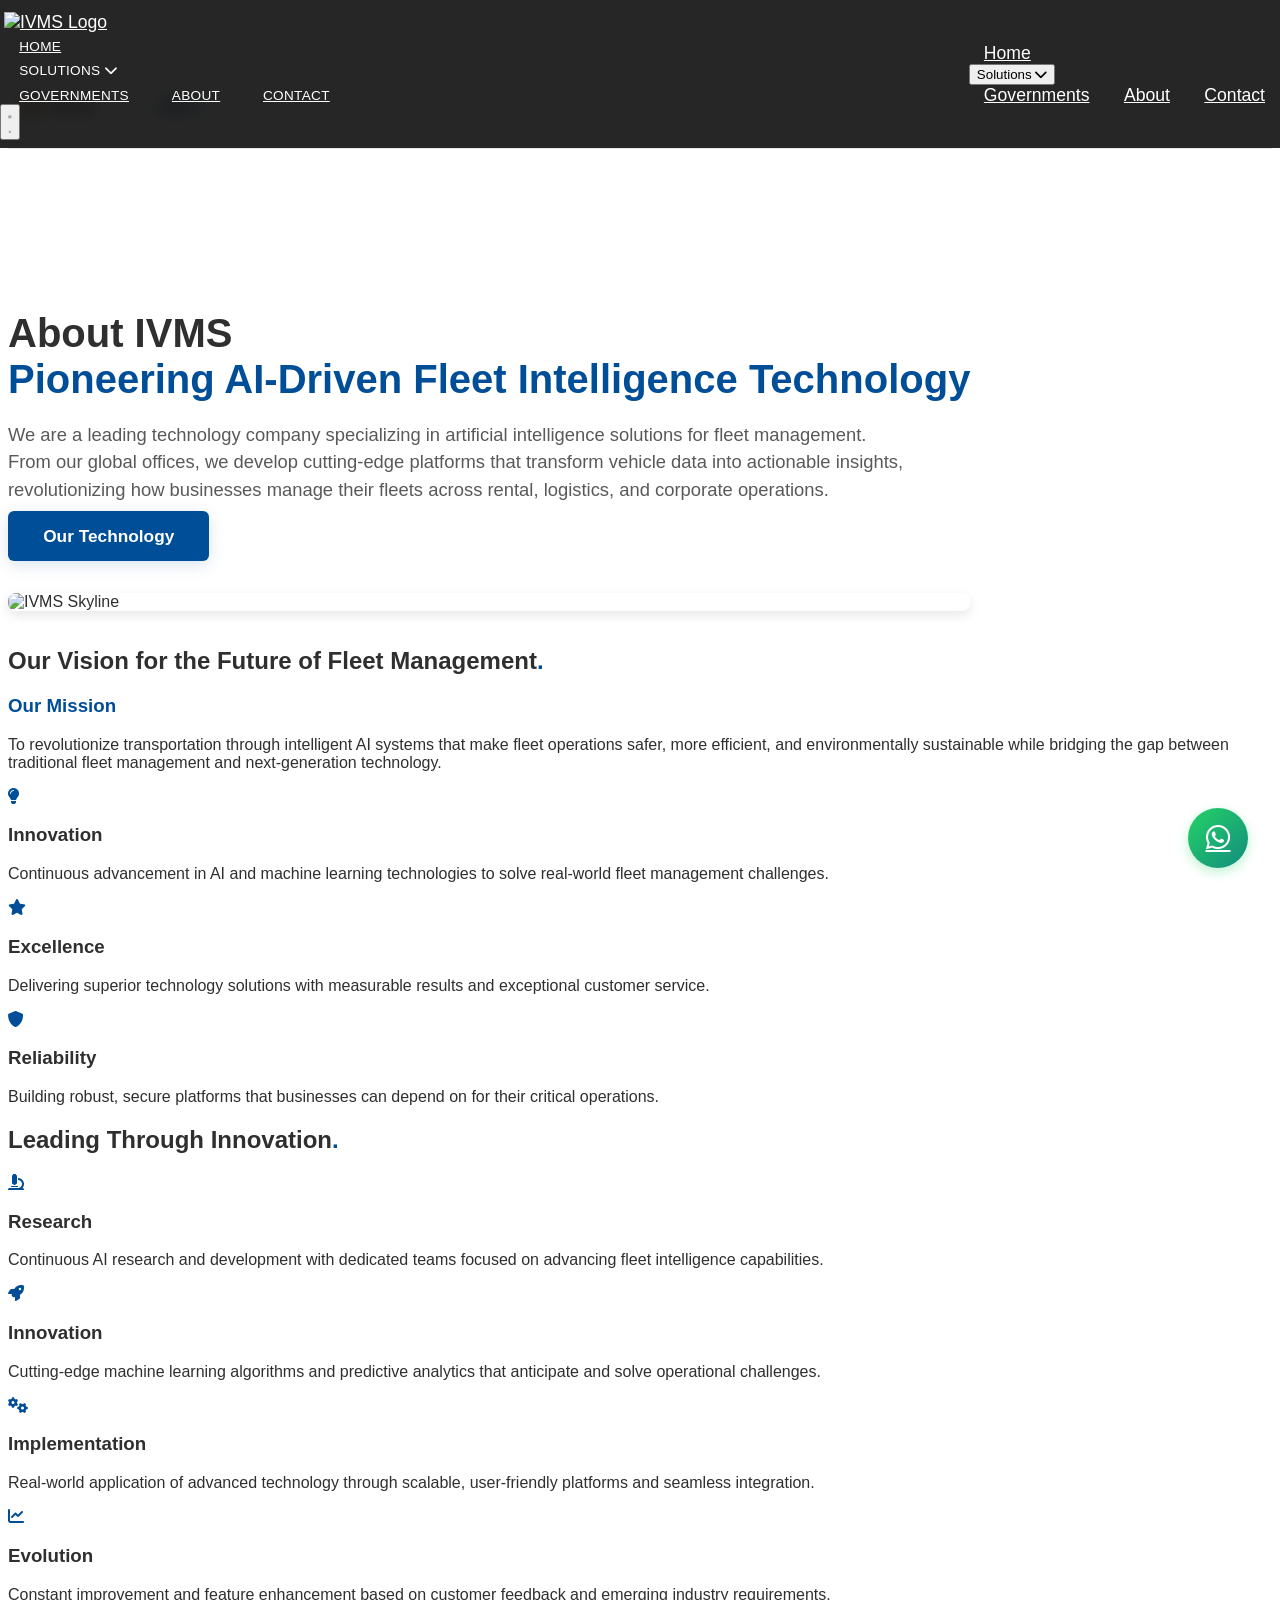
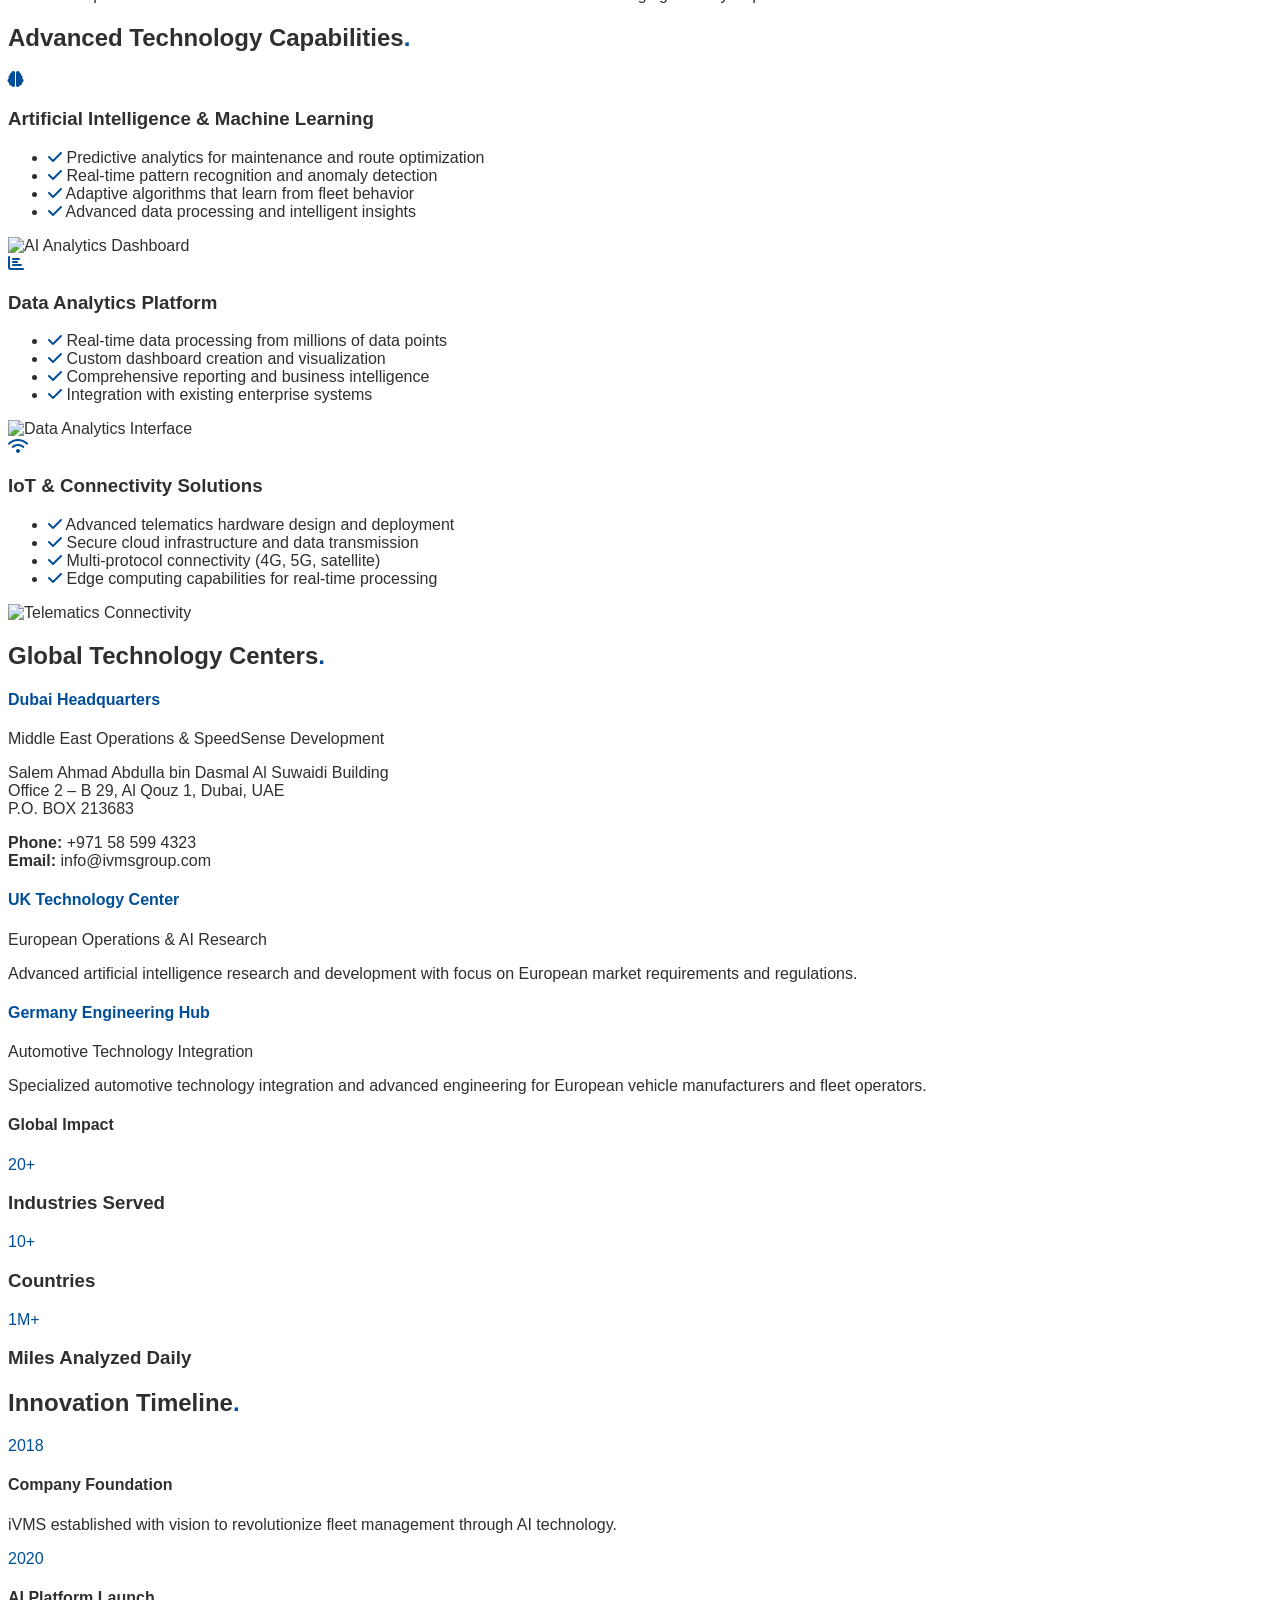
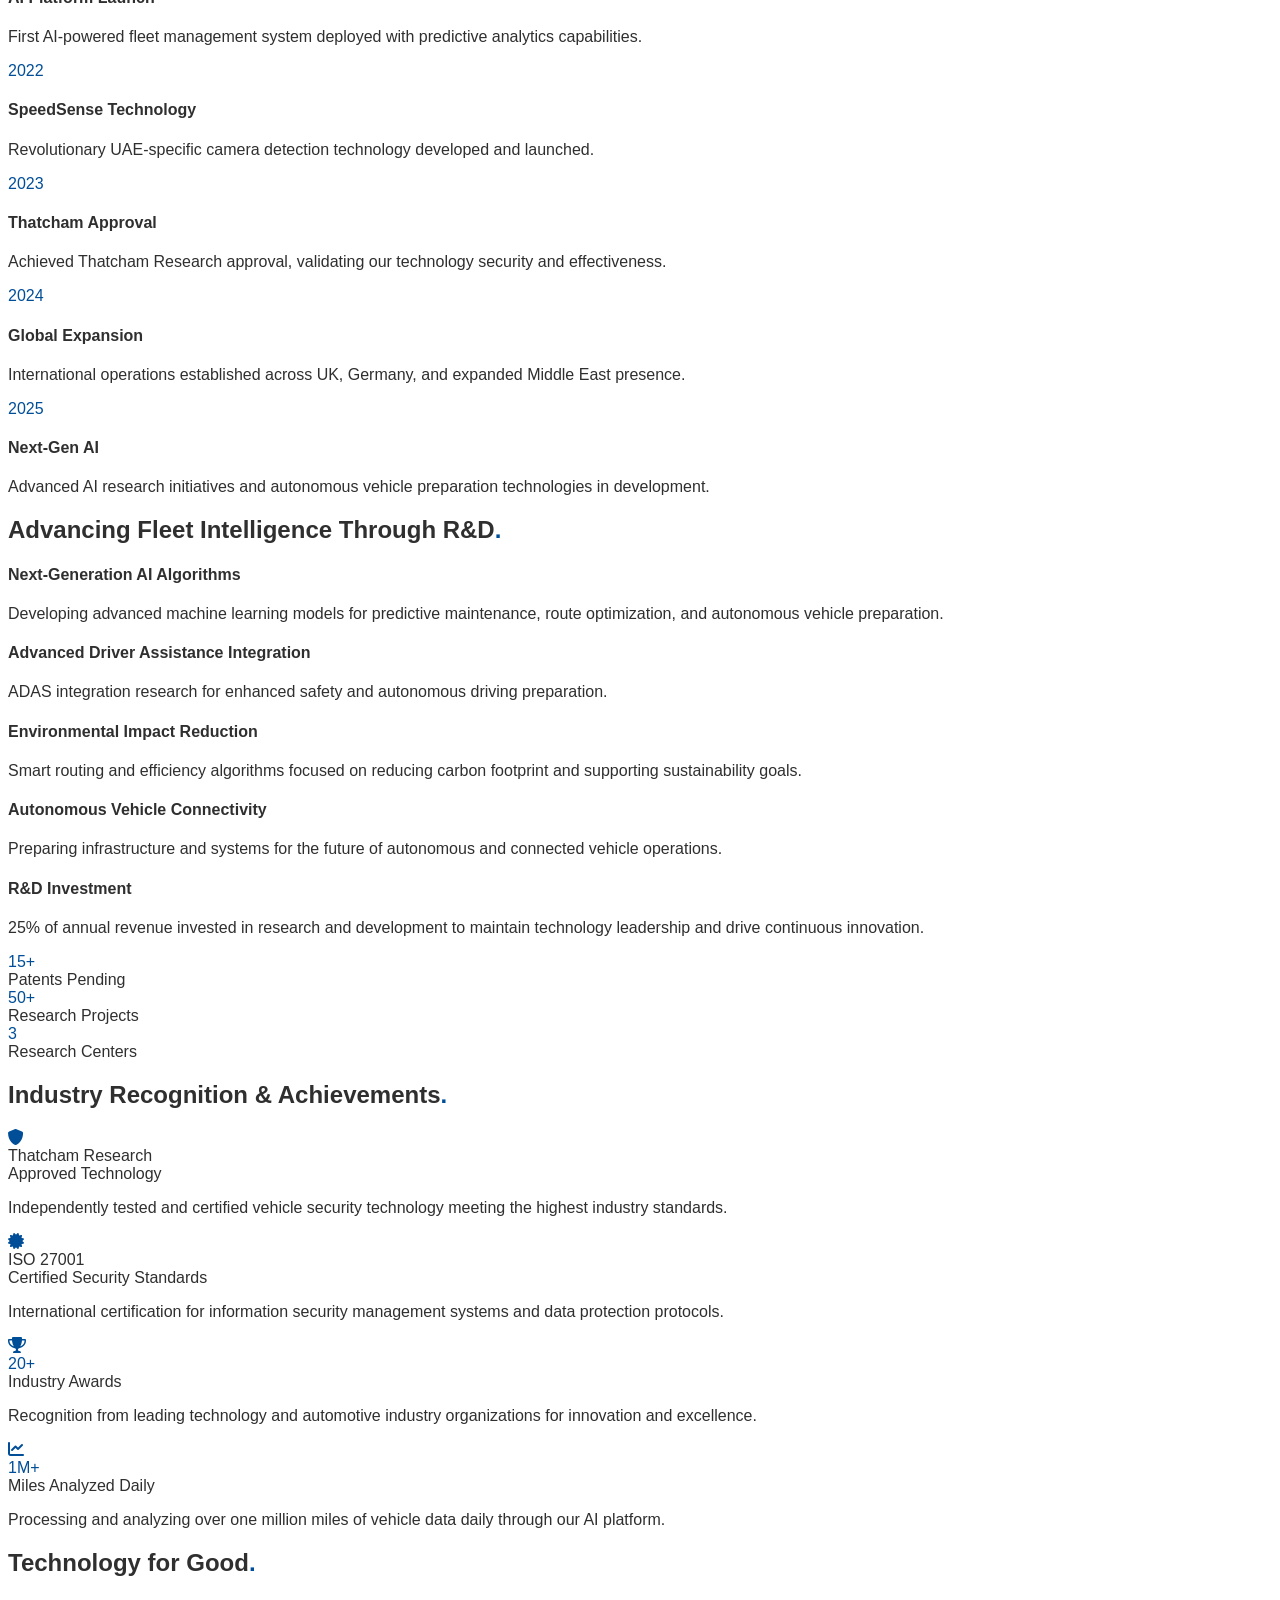
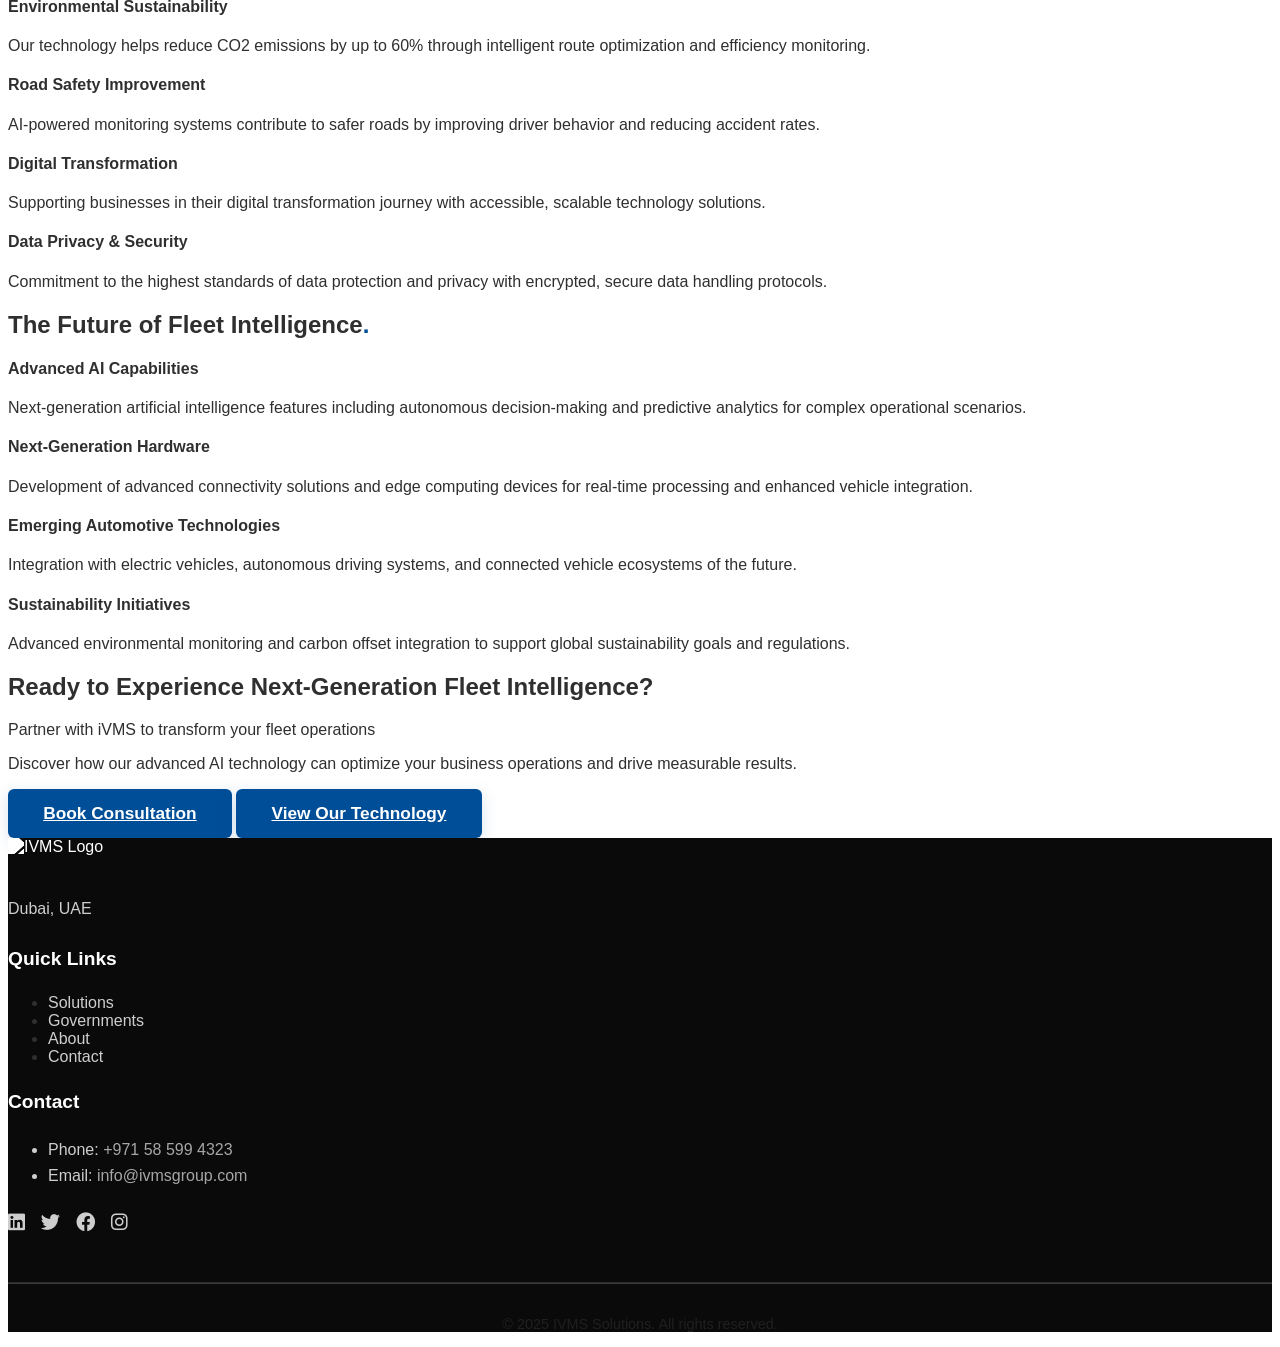
==== commit 11cdfd1f: "Add mobile-friendly breadcrumb navigation to website pages Co-authored-by: affan.mohammed1993 <affan" ====
--- a/about.html
+++ b/about.html
@@ -3,7 +3,7 @@
 <head>
     <meta charset="UTF-8">
     <meta name="viewport" content="width=device-width, initial-scale=1.0">
-    <meta name="description" content="About IVMS - Leading provider of AI-powered fleet technology solutions. Discover how our intelligent vehicle management systems predict, optimize, and protect fleet operations across rental, logistics, and government sectors.">
+    <meta name="description" content="IVMS - AI-powered fleet technology that predicts, optimises, and protects. Advanced telematics solutions for rental companies, logistics fleets, and transport operators.">
     <title>About Us | IVMS - Intelligent Vehicle Management System</title>
     <link href="https://cdn.jsdelivr.net/npm/tailwindcss@2.2.19/dist/tailwind.min.css" rel="stylesheet">
     <link rel="stylesheet" href="https://cdnjs.cloudflare.com/ajax/libs/font-awesome/6.0.0/css/all.min.css">
@@ -424,6 +424,119 @@
         }
 
         .dropdown-menu a { color: #fff !important; }
+
+        /* Breadcrumb Styles */
+        .breadcrumb-nav {
+            background: rgba(255, 255, 255, 0.95);
+            backdrop-filter: blur(8px);
+            border-bottom: 1px solid #e5e7eb;
+            padding: 0.75rem 0;
+            margin-top: 64px; /* Account for fixed header */
+            position: relative;
+            z-index: 10;
+        }
+
+        .breadcrumb-list {
+            display: flex;
+            flex-wrap: wrap;
+            align-items: center;
+            list-style: none;
+            margin: 0;
+            padding: 0;
+            font-size: 0.875rem;
+            gap: 0.5rem;
+        }
+
+        .breadcrumb-item {
+            display: flex;
+            align-items: center;
+        }
+
+        .breadcrumb-link {
+            color: #6b7280;
+            text-decoration: none;
+            padding: 0.5rem 0.75rem;
+            border-radius: 4px;
+            transition: all 0.2s ease;
+            min-height: 44px;
+            min-width: 44px;
+            display: flex;
+            align-items: center;
+            justify-content: center;
+            font-weight: 500;
+        }
+
+        .breadcrumb-link:hover {
+            color: #004E98;
+            background-color: rgba(0, 78, 152, 0.1);
+        }
+
+        .breadcrumb-link:focus {
+            outline: 2px solid #004E98;
+            outline-offset: 2px;
+        }
+
+        .breadcrumb-current {
+            color: #004E98;
+            font-weight: 600;
+            padding: 0.5rem 0.75rem;
+            min-height: 44px;
+            display: flex;
+            align-items: center;
+        }
+
+        .breadcrumb-separator {
+            color: #9ca3af;
+            margin: 0 0.25rem;
+            user-select: none;
+            font-size: 0.75rem;
+        }
+
+        /* Mobile optimizations */
+        @media (max-width: 640px) {
+            .breadcrumb-nav {
+                padding: 0.5rem 0;
+                margin-top: 60px; /* Adjust for smaller mobile header */
+            }
+            
+            .breadcrumb-list {
+                font-size: 0.8rem;
+                gap: 0.25rem;
+            }
+            
+            .breadcrumb-link,
+            .breadcrumb-current {
+                padding: 0.5rem 0.5rem;
+                min-width: 44px;
+                min-height: 44px;
+            }
+            
+            /* Truncate long breadcrumb text on mobile */
+            .breadcrumb-link,
+            .breadcrumb-current {
+                max-width: 120px;
+                overflow: hidden;
+                text-overflow: ellipsis;
+                white-space: nowrap;
+            }
+            
+            .breadcrumb-separator {
+                margin: 0 0.125rem;
+            }
+        }
+
+        /* Very small mobile screens */
+        @media (max-width: 375px) {
+            .breadcrumb-list {
+                font-size: 0.75rem;
+            }
+            
+            .breadcrumb-link,
+            .breadcrumb-current {
+                max-width: 100px;
+                padding: 0.4rem 0.4rem;
+            }
+        }
     </style>
 </head>
 <body>
@@ -481,6 +594,15 @@
                 <a href="about.html" class="block px-3 py-2 rounded-md text-base font-medium text-white hover:bg-gray-700">About</a>
                 <a href="contact.html" class="block px-3 py-2 rounded-md text-base font-medium text-white hover:bg-gray-700">Contact</a>
             </div>
+        </div>
+    </nav>
+
+    <!-- Breadcrumb Navigation -->
+    <nav aria-label="Breadcrumb" class="breadcrumb-nav">
+        <div class="max-w-7xl mx-auto px-4 sm:px-6 lg:px-8">
+            <ol class="breadcrumb-list" itemscope itemtype="https://schema.org/BreadcrumbList">
+                <!-- Dynamic breadcrumb items will be inserted here -->
+            </ol>
         </div>
     </nav>
 
@@ -984,6 +1106,117 @@
     </a>
 
     <script src="https://cdnjs.cloudflare.com/ajax/libs/font-awesome/6.0.0/js/all.min.js"></script>
+    
+    <!-- Breadcrumb JavaScript -->
+    <script>
+    // Breadcrumb functionality
+    function initializeBreadcrumb() {
+        const breadcrumbList = document.querySelector('.breadcrumb-list');
+        if (!breadcrumbList) return;
+        
+        const currentPath = window.location.pathname;
+        const currentPage = currentPath.split('/').pop() || 'index.html';
+        
+        // Define breadcrumb configurations for each page
+        const breadcrumbConfig = {
+            'about.html': [
+                { text: 'Home', url: 'index.html', icon: '🏠' },
+                { text: 'About', current: true }
+            ],
+            'contact.html': [
+                { text: 'Home', url: 'index.html', icon: '🏠' },
+                { text: 'Contact', current: true }
+            ],
+            'governments.html': [
+                { text: 'Home', url: 'index.html', icon: '🏠' },
+                { text: 'Governments', current: true }
+            ],
+            'speedsense.html': [
+                { text: 'Home', url: 'index.html', icon: '🏠' },
+                { text: 'Solutions', url: 'index.html#solutions' },
+                { text: 'SpeedSense', current: true }
+            ],
+            'logistics.html': [
+                { text: 'Home', url: 'index.html', icon: '🏠' },
+                { text: 'Solutions', url: 'index.html#solutions' },
+                { text: 'Logistics', current: true }
+            ],
+            'rental-leasing.html': [
+                { text: 'Home', url: 'index.html', icon: '🏠' },
+                { text: 'Solutions', url: 'index.html#solutions' },
+                { text: 'Rental & Leasing', current: true }
+            ]
+        };
+        
+        const breadcrumbs = breadcrumbConfig[currentPage];
+        if (!breadcrumbs) return;
+        
+        let breadcrumbHTML = '';
+        
+        breadcrumbs.forEach((item, index) => {
+            const isLast = index === breadcrumbs.length - 1;
+            
+            if (item.current || isLast) {
+                breadcrumbHTML += `
+                    <li class="breadcrumb-item" itemprop="itemListElement" itemscope itemtype="https://schema.org/ListItem">
+                        <span class="breadcrumb-current" itemprop="name" aria-current="page">
+                            ${item.icon ? item.icon + ' ' : ''}${item.text}
+                        </span>
+                        <meta itemprop="position" content="${index + 1}" />
+                    </li>
+                `;
+            } else {
+                breadcrumbHTML += `
+                    <li class="breadcrumb-item" itemprop="itemListElement" itemscope itemtype="https://schema.org/ListItem">
+                        <a href="${item.url}" class="breadcrumb-link" itemprop="item" aria-label="Navigate to ${item.text}">
+                            <span itemprop="name">${item.icon ? item.icon + ' ' : ''}${item.text}</span>
+                        </a>
+                        <meta itemprop="position" content="${index + 1}" />
+                    </li>
+                `;
+            }
+            
+            // Add separator if not the last item
+            if (!isLast) {
+                breadcrumbHTML += `
+                    <li class="breadcrumb-separator" aria-hidden="true">
+                        <svg width="16" height="16" viewBox="0 0 16 16" fill="currentColor">
+                            <path d="M6.22 3.22a.75.75 0 011.06 0l4.25 4.25a.75.75 0 010 1.06l-4.25 4.25a.75.75 0 01-1.06-1.06L9.94 8 6.22 4.28a.75.75 0 010-1.06z"/>
+                        </svg>
+                    </li>
+                `;
+            }
+        });
+        
+        breadcrumbList.innerHTML = breadcrumbHTML;
+    }
+
+    // Initialize breadcrumb when DOM is loaded
+    document.addEventListener('DOMContentLoaded', initializeBreadcrumb);
+
+    // Handle touch events for better mobile interaction
+    document.addEventListener('DOMContentLoaded', function() {
+        const breadcrumbLinks = document.querySelectorAll('.breadcrumb-link');
+        
+        breadcrumbLinks.forEach(link => {
+            // Add touch feedback
+            link.addEventListener('touchstart', function() {
+                this.style.backgroundColor = 'rgba(0, 78, 152, 0.15)';
+            });
+            
+            link.addEventListener('touchend', function() {
+                setTimeout(() => {
+                    this.style.backgroundColor = '';
+                }, 150);
+            });
+            
+            link.addEventListener('touchcancel', function() {
+                this.style.backgroundColor = '';
+            });
+        });
+    });
+    </script>
+    
     <script>
     document.addEventListener('DOMContentLoaded', function() {
       document.querySelectorAll('.dropdown-parent').forEach(function(parent) {
